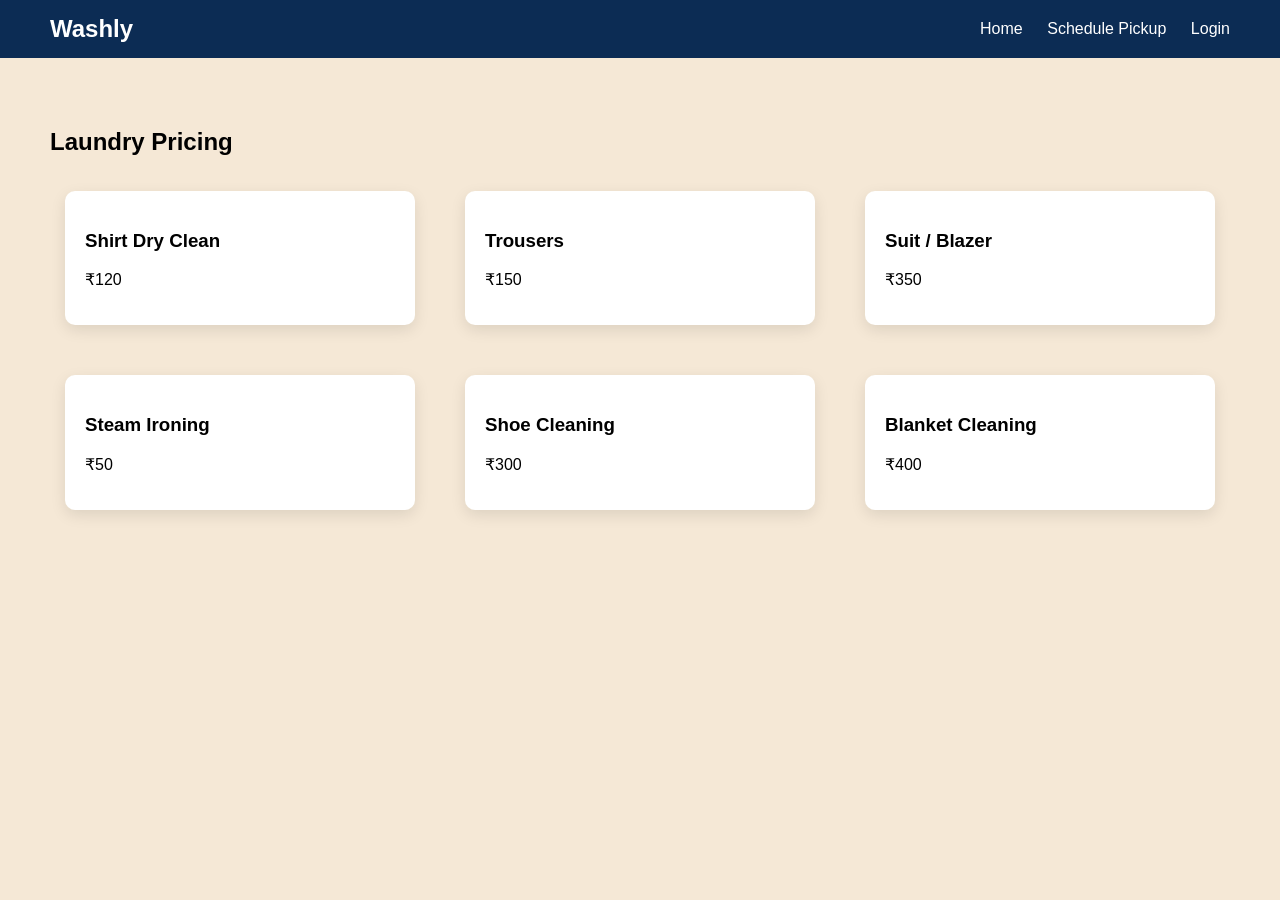
==== catalogue.html @ 0cab760c "Add files via upload" ====
<!DOCTYPE html>
<html>

<head>

<title>Washly Catalogue</title>
<link rel="stylesheet" href="style.css">

</head>

<body>

<nav>

<div class="logo">Washly</div>

<div>
<a href="index.html">Home</a>
<a href="schedule.html">Schedule Pickup</a>
<a href="login.html">Login</a>
</div>

</nav>


<div class="container">

<h2>Laundry Pricing</h2>

<div class="grid">

<div class="card">
<h3>Shirt Dry Clean</h3>
<p>₹120</p>
</div>

<div class="card">
<h3>Trousers</h3>
<p>₹150</p>
</div>

<div class="card">
<h3>Suit / Blazer</h3>
<p>₹350</p>
</div>

<div class="card">
<h3>Steam Ironing</h3>
<p>₹50</p>
</div>

<div class="card">
<h3>Shoe Cleaning</h3>
<p>₹300</p>
</div>

<div class="card">
<h3>Blanket Cleaning</h3>
<p>₹400</p>
</div>

</div>

</div>

</body>
</html>
---- style.css ----
body{
font-family: Arial, sans-serif;
margin:0;
background:#f5e8d6;
}

nav{
background:#0c2c54;
color:white;
padding:15px 50px;
display:flex;
justify-content:space-between;
align-items:center;
}

nav a{
color:white;
margin-left:20px;
text-decoration:none;
font-weight:500;
}

.logo{
font-size:24px;
font-weight:bold;
}

.hero{
background:#0c2c54;
color:white;
padding:100px 40px;
text-align:center;
}

button{
background:#e8d5b7;
border:none;
padding:12px 20px;
border-radius:6px;
cursor:pointer;
font-weight:bold;
}

.container{
padding:50px;
}

.card{
background:white;
padding:20px;
margin:15px;
border-radius:10px;
box-shadow:0 5px 15px rgba(0,0,0,0.1);
}

.grid{
display:grid;
grid-template-columns:repeat(3,1fr);
gap:20px;
}

input{
padding:10px;
width:250px;
margin:10px 0;
}

.time-slot{
background:#0c2c54;
color:white;
padding:12px;
margin:10px;
display:inline-block;
border-radius:6px;
cursor:pointer;
}
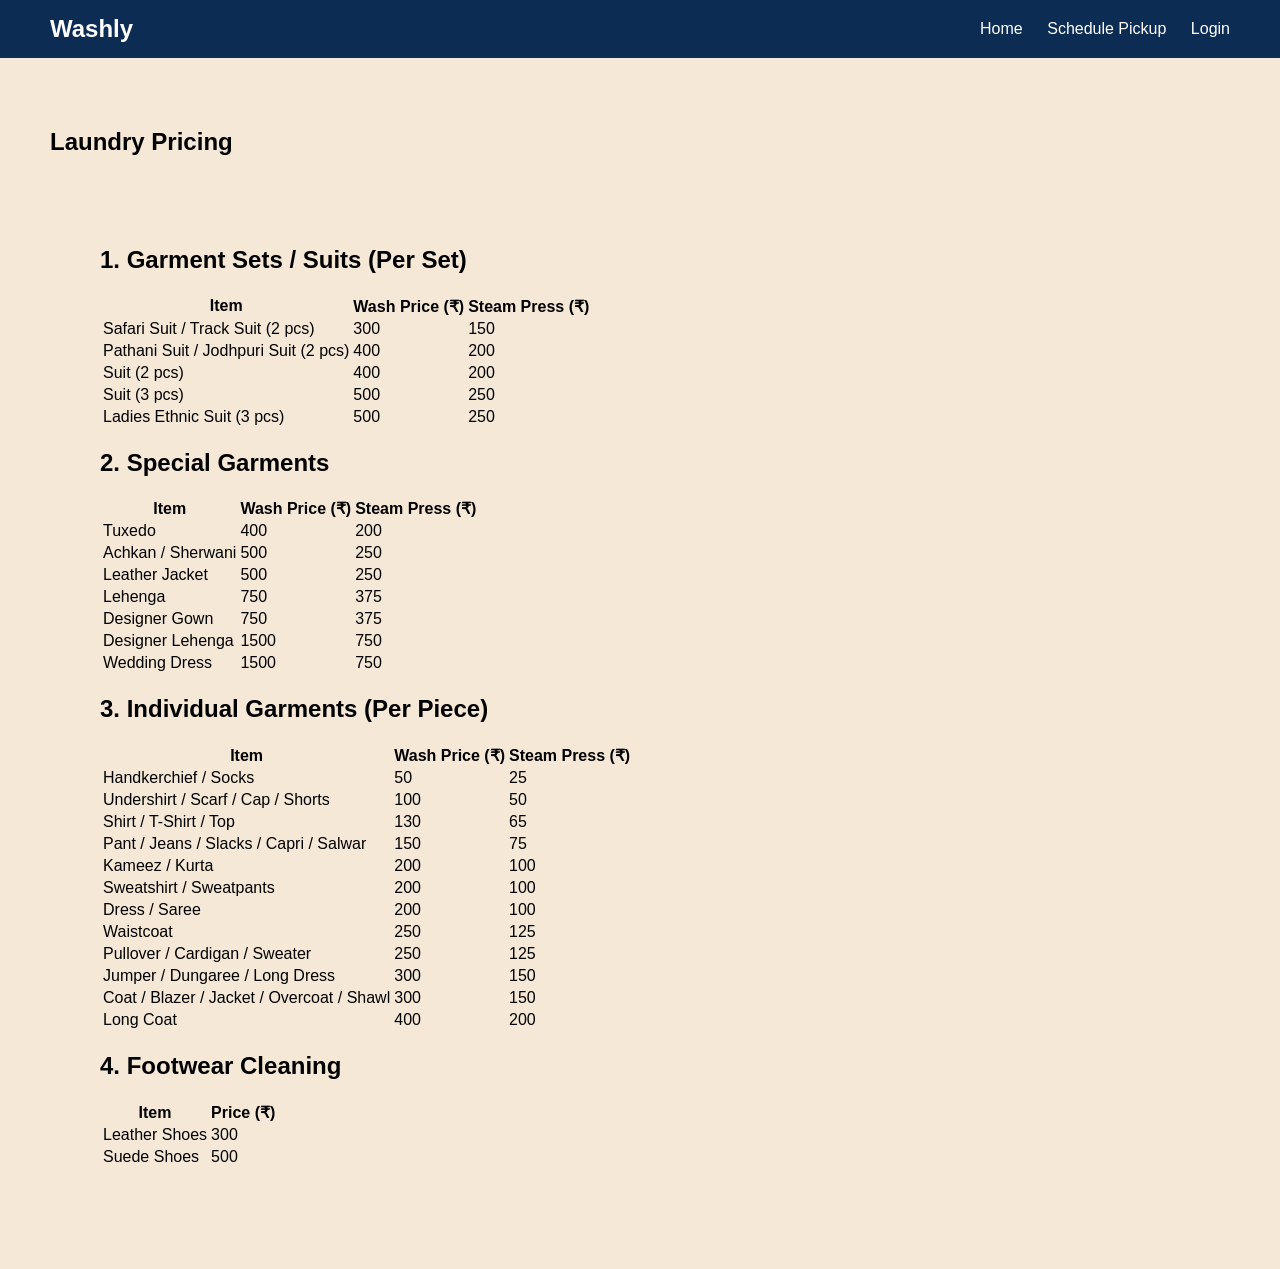
==== commit fbf52a79: "Enhance catalogue with detailed pricing tables Added detailed pricing sections for garment sets, spe" ====
--- a/catalogue.html
+++ b/catalogue.html
@@ -27,41 +27,93 @@
 
 <h2>Laundry Pricing</h2>
 
-<div class="grid">
+<div class="container">
 
-<div class="card">
-<h3>Shirt Dry Clean</h3>
-<p>₹120</p>
+<!-- 1. GARMENT SETS -->
+<div class="pricing-section">
+<h2>1. Garment Sets / Suits (Per Set)</h2>
+
+<table class="price-table">
+<tr>
+<th>Item</th>
+<th>Wash Price (₹)</th>
+<th>Steam Press (₹)</th>
+</tr>
+
+<tr><td>Safari Suit / Track Suit (2 pcs)</td><td>300</td><td>150</td></tr>
+<tr><td>Pathani Suit / Jodhpuri Suit (2 pcs)</td><td>400</td><td>200</td></tr>
+<tr><td>Suit (2 pcs)</td><td>400</td><td>200</td></tr>
+<tr><td>Suit (3 pcs)</td><td>500</td><td>250</td></tr>
+<tr><td>Ladies Ethnic Suit (3 pcs)</td><td>500</td><td>250</td></tr>
+
+</table>
 </div>
 
-<div class="card">
-<h3>Trousers</h3>
-<p>₹150</p>
+<!-- 2. SPECIAL GARMENTS -->
+<div class="pricing-section">
+<h2>2. Special Garments</h2>
+
+<table class="price-table">
+<tr>
+<th>Item</th>
+<th>Wash Price (₹)</th>
+<th>Steam Press (₹)</th>
+</tr>
+
+<tr><td>Tuxedo</td><td>400</td><td>200</td></tr>
+<tr><td>Achkan / Sherwani</td><td>500</td><td>250</td></tr>
+<tr><td>Leather Jacket</td><td>500</td><td>250</td></tr>
+<tr><td>Lehenga</td><td>750</td><td>375</td></tr>
+<tr><td>Designer Gown</td><td>750</td><td>375</td></tr>
+<tr><td>Designer Lehenga</td><td>1500</td><td>750</td></tr>
+<tr><td>Wedding Dress</td><td>1500</td><td>750</td></tr>
+
+</table>
 </div>
 
-<div class="card">
-<h3>Suit / Blazer</h3>
-<p>₹350</p>
+<!-- 3. INDIVIDUAL GARMENTS -->
+<div class="pricing-section">
+<h2>3. Individual Garments (Per Piece)</h2>
+
+<table class="price-table">
+<tr>
+<th>Item</th>
+<th>Wash Price (₹)</th>
+<th>Steam Press (₹)</th>
+</tr>
+
+<tr><td>Handkerchief / Socks</td><td>50</td><td>25</td></tr>
+<tr><td>Undershirt / Scarf / Cap / Shorts</td><td>100</td><td>50</td></tr>
+<tr><td>Shirt / T-Shirt / Top</td><td>130</td><td>65</td></tr>
+<tr><td>Pant / Jeans / Slacks / Capri / Salwar</td><td>150</td><td>75</td></tr>
+<tr><td>Kameez / Kurta</td><td>200</td><td>100</td></tr>
+<tr><td>Sweatshirt / Sweatpants</td><td>200</td><td>100</td></tr>
+<tr><td>Dress / Saree</td><td>200</td><td>100</td></tr>
+<tr><td>Waistcoat</td><td>250</td><td>125</td></tr>
+<tr><td>Pullover / Cardigan / Sweater</td><td>250</td><td>125</td></tr>
+<tr><td>Jumper / Dungaree / Long Dress</td><td>300</td><td>150</td></tr>
+<tr><td>Coat / Blazer / Jacket / Overcoat / Shawl</td><td>300</td><td>150</td></tr>
+<tr><td>Long Coat</td><td>400</td><td>200</td></tr>
+
+</table>
 </div>
 
-<div class="card">
-<h3>Steam Ironing</h3>
-<p>₹50</p>
-</div>
+<!-- 4. FOOTWEAR -->
+<div class="pricing-section">
+<h2>4. Footwear Cleaning</h2>
 
-<div class="card">
-<h3>Shoe Cleaning</h3>
-<p>₹300</p>
-</div>
+<table class="price-table">
+<tr>
+<th>Item</th>
+<th>Price (₹)</th>
+</tr>
 
-<div class="card">
-<h3>Blanket Cleaning</h3>
-<p>₹400</p>
+<tr><td>Leather Shoes</td><td>300</td></tr>
+<tr><td>Suede Shoes</td><td>500</td></tr>
+
+</table>
 </div>
 
 </div>
-
-</div>
-
 </body>
-</html>+</html>
--- a/style.css
+++ b/style.css
@@ -73,4 +73,76 @@
 display:inline-block;
 border-radius:6px;
 cursor:pointer;
-}+}
+
+/* MAIN LAYOUT */
+.main {
+  display: flex;
+  height: 90vh;
+}
+
+/* LEFT SIDE */
+.login-box {
+  width: 50%;
+  background: white;
+  display: flex;
+  flex-direction: column;
+  justify-content: center;
+  padding: 80px;
+}
+
+.login-box h2 {
+  font-size: 28px;
+  color: #1e3a8a;
+}
+
+.sub {
+  margin: 10px 0 30px;
+  color: #777;
+}
+
+/* FORM */
+form input {
+  width: 100%;
+  padding: 12px;
+  margin-bottom: 15px;
+  border: 1px solid #ddd;
+  border-radius: 6px;
+}
+
+form button {
+  width: 100%;
+  padding: 12px;
+  background: #1e3a8a; /* blue */
+  color: white;
+  border: none;
+  border-radius: 6px;
+  cursor: pointer;
+}
+
+form button:hover {
+  background: #16307a;
+}
+
+.signup {
+  margin-top: 15px;
+  font-size: 14px;
+}
+
+.signup span {
+  color: #1e3a8a;
+  cursor: pointer;
+}
+
+/* RIGHT SIDE */
+.visual {
+  width: 50%;
+  background: #eaddcf; /* beige tone */
+  display: flex;
+  align-items: center;
+  justify-content: center;
+}
+
+.visual img {
+  width: 60%;
+}
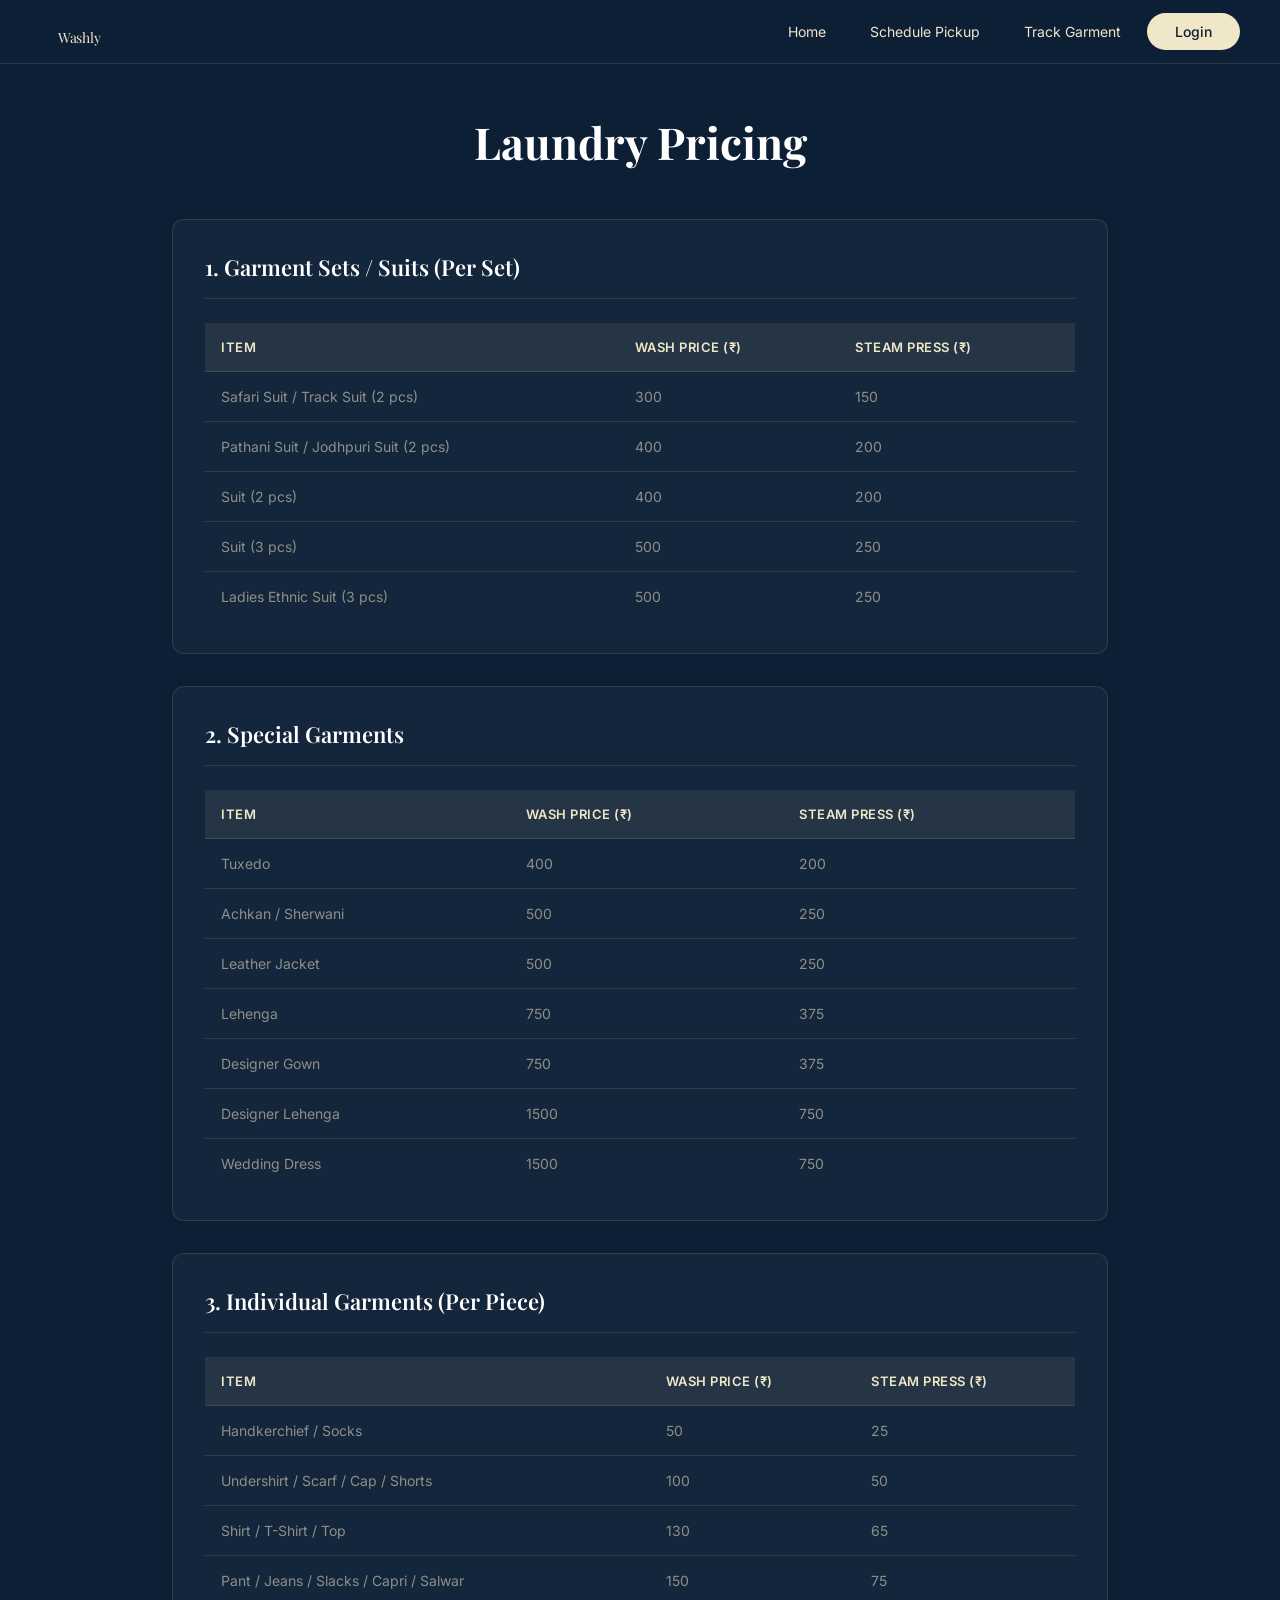
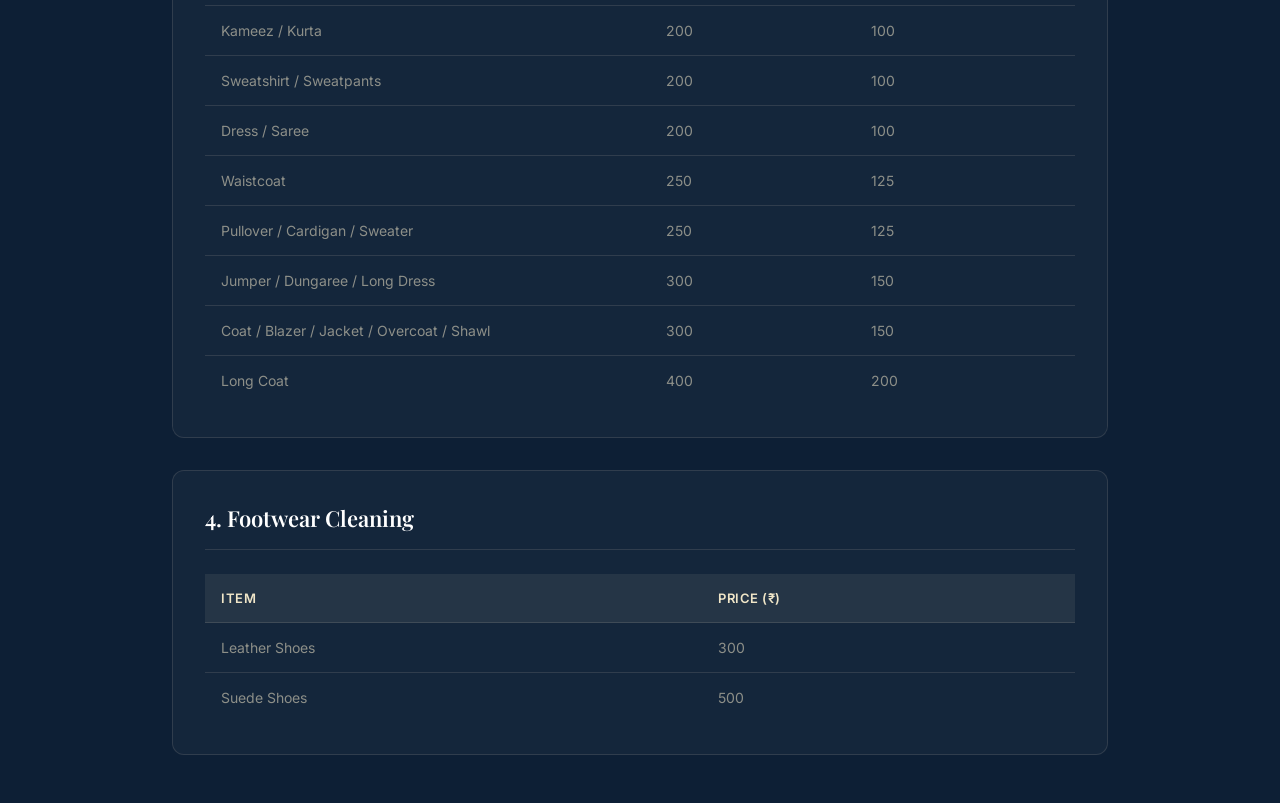
==== commit 6921c123: "Update catalogue.html" ====
--- a/catalogue.html
+++ b/catalogue.html
@@ -1,119 +1,399 @@
 <!DOCTYPE html>
-<html>
-
+<html lang="en">
 <head>
-
-<title>Washly Catalogue</title>
-<link rel="stylesheet" href="style.css">
-
+  <meta charset="UTF-8">
+  <meta name="viewport" content="width=device-width, initial-scale=1.0">
+  <title>Catalogue - Washly</title>
+  <link rel="preconnect" href="https://fonts.googleapis.com">
+  <link rel="preconnect" href="https://fonts.gstatic.com" crossorigin>
+  <link href="https://fonts.googleapis.com/css2?family=Playfair+Display:ital,wght@0,600;0,700;1,600&family=Inter:wght@400;500;600&display=swap" rel="stylesheet">
+  <style>
+    * {
+      margin: 0;
+      padding: 0;
+      box-sizing: border-box;
+    }
+
+    :root {
+      --navy: #0d1f35;
+      --navy-mid: #122540;
+      --navy-light: #1a3050;
+      --cream: #f0e6c8;
+      --cream-muted: #c9b98a;
+      --white: #ffffff;
+      --text-muted: rgba(240, 230, 200, 0.55);
+      --border: rgba(240, 230, 200, 0.12);
+    }
+
+    body {
+      font-family: 'Inter', sans-serif;
+      background: var(--navy);
+      color: var(--cream);
+      min-height: 100vh;
+    }
+
+    /* NAVIGATION */
+    nav {
+      display: flex;
+      align-items: center;
+      justify-content: space-between;
+      padding: 0 2.5rem;
+      height: 64px;
+      background: var(--navy);
+      border-bottom: 0.5px solid var(--border);
+      position: sticky;
+      top: 0;
+      z-index: 10;
+    }
+
+    .logo {
+      font-family: 'Playfair Display', serif;
+      font-size: 27px;
+      font-weight: 700;
+      color: var(--cream);
+      text-decoration: none;
+      cursor: pointer;
+      letter-spacing: -0.3px;
+      transition: color 0.15s;
+    }
+
+    .logo a {
+      text-decoration: none;
+      color: inherit;
+      transition: color 0.15s;
+    }
+
+    .logo a:hover {
+      color: var(--white);
+    }
+
+    nav > div:last-child {
+      display: flex;
+      gap: 8px;
+      align-items: center;
+    }
+
+    nav a {
+      text-decoration: none;
+      color: var(--cream);
+      font-size: 14px;
+      font-weight: 400;
+      padding: 8px 18px;
+      border-radius: 999px;
+      transition: all 0.15s;
+    }
+
+    nav a:not(.cta):hover {
+      color: var(--white);
+      background: rgba(240, 230, 200, 0.05);
+    }
+
+    nav a.cta {
+      background: var(--cream);
+      color: var(--navy);
+      font-weight: 500;
+      padding: 10px 28px;
+      border: none;
+      cursor: pointer;
+      transition: all 0.15s;
+    }
+
+    nav a.cta:hover {
+      background: var(--cream-muted);
+    }
+
+    /* MAIN CONTAINER */
+    .main-container {
+      max-width: 1000px;
+      margin: 3rem auto;
+      padding: 0 2rem;
+    }
+
+    .page-title {
+      font-family: 'Playfair Display', serif;
+      font-size: 44px;
+      font-weight: 700;
+      color: var(--white);
+      text-align: center;
+      margin-bottom: 3rem;
+    }
+
+    /* PRICING SECTIONS */
+    .pricing-section {
+      background: rgba(255, 255, 255, 0.03);
+      border: 0.5px solid var(--border);
+      border-radius: 12px;
+      padding: 2rem;
+      margin-bottom: 2rem;
+    }
+
+    .pricing-section h2 {
+      font-family: 'Playfair Display', serif;
+      font-size: 22px;
+      font-weight: 600;
+      color: var(--white);
+      margin-bottom: 1.5rem;
+      padding-bottom: 1rem;
+      border-bottom: 0.5px solid var(--border);
+    }
+
+    /* PRICING TABLE */
+    .price-table {
+      width: 100%;
+      border-collapse: collapse;
+    }
+
+    .price-table th {
+      background: rgba(240, 230, 200, 0.08);
+      color: var(--cream);
+      padding: 1rem;
+      text-align: left;
+      font-weight: 600;
+      font-size: 13px;
+      letter-spacing: 0.5px;
+      text-transform: uppercase;
+      border-bottom: 0.5px solid var(--border);
+    }
+
+    .price-table td {
+      padding: 1rem;
+      border-bottom: 0.5px solid var(--border);
+      color: var(--text-muted);
+      font-size: 14px;
+    }
+
+    .price-table tr:hover {
+      background: rgba(240, 230, 200, 0.04);
+    }
+
+    .price-table tr:last-child td {
+      border-bottom: none;
+    }
+
+    /* RESPONSIVE */
+    @media (max-width: 768px) {
+      nav {
+        padding: 0 1.5rem;
+      }
+
+      nav > div:last-child a:not(.cta) {
+        display: none;
+      }
+
+      .page-title {
+        font-size: 32px;
+      }
+
+      .main-container {
+        padding: 0 1rem;
+      }
+
+      .pricing-section {
+        padding: 1.5rem;
+      }
+
+      .price-table {
+        font-size: 12px;
+      }
+
+      .price-table th,
+      .price-table td {
+        padding: 0.75rem;
+      }
+    }
+  </style>
 </head>
 
 <body>
 
 <nav>
-
-<div class="logo">Washly</div>
-
-<div>
-<a href="index.html">Home</a>
-<a href="schedule.html">Schedule Pickup</a>
-<a href="login.html">Login</a>
+  <div class="logo"><a href="index.html">Washly</a></div>
+  <div>
+    <a href="index.html">Home</a>
+    <a href="schedule.html">Schedule Pickup</a>
+    <a href="dashboard.html">Track Garment</a>
+    <a href="login.html" class="cta">Login</a>
+  </div>
+</nav>
+
+<div class="main-container">
+  <h1 class="page-title">Laundry Pricing</h1>
+
+  <!-- 1. GARMENT SETS -->
+  <div class="pricing-section">
+    <h2>1. Garment Sets / Suits (Per Set)</h2>
+    <table class="price-table">
+      <tr>
+        <th>Item</th>
+        <th>Wash Price (₹)</th>
+        <th>Steam Press (₹)</th>
+      </tr>
+      <tr>
+        <td>Safari Suit / Track Suit (2 pcs)</td>
+        <td>300</td>
+        <td>150</td>
+      </tr>
+      <tr>
+        <td>Pathani Suit / Jodhpuri Suit (2 pcs)</td>
+        <td>400</td>
+        <td>200</td>
+      </tr>
+      <tr>
+        <td>Suit (2 pcs)</td>
+        <td>400</td>
+        <td>200</td>
+      </tr>
+      <tr>
+        <td>Suit (3 pcs)</td>
+        <td>500</td>
+        <td>250</td>
+      </tr>
+      <tr>
+        <td>Ladies Ethnic Suit (3 pcs)</td>
+        <td>500</td>
+        <td>250</td>
+      </tr>
+    </table>
+  </div>
+
+  <!-- 2. SPECIAL GARMENTS -->
+  <div class="pricing-section">
+    <h2>2. Special Garments</h2>
+    <table class="price-table">
+      <tr>
+        <th>Item</th>
+        <th>Wash Price (₹)</th>
+        <th>Steam Press (₹)</th>
+      </tr>
+      <tr>
+        <td>Tuxedo</td>
+        <td>400</td>
+        <td>200</td>
+      </tr>
+      <tr>
+        <td>Achkan / Sherwani</td>
+        <td>500</td>
+        <td>250</td>
+      </tr>
+      <tr>
+        <td>Leather Jacket</td>
+        <td>500</td>
+        <td>250</td>
+      </tr>
+      <tr>
+        <td>Lehenga</td>
+        <td>750</td>
+        <td>375</td>
+      </tr>
+      <tr>
+        <td>Designer Gown</td>
+        <td>750</td>
+        <td>375</td>
+      </tr>
+      <tr>
+        <td>Designer Lehenga</td>
+        <td>1500</td>
+        <td>750</td>
+      </tr>
+      <tr>
+        <td>Wedding Dress</td>
+        <td>1500</td>
+        <td>750</td>
+      </tr>
+    </table>
+  </div>
+
+  <!-- 3. INDIVIDUAL GARMENTS -->
+  <div class="pricing-section">
+    <h2>3. Individual Garments (Per Piece)</h2>
+    <table class="price-table">
+      <tr>
+        <th>Item</th>
+        <th>Wash Price (₹)</th>
+        <th>Steam Press (₹)</th>
+      </tr>
+      <tr>
+        <td>Handkerchief / Socks</td>
+        <td>50</td>
+        <td>25</td>
+      </tr>
+      <tr>
+        <td>Undershirt / Scarf / Cap / Shorts</td>
+        <td>100</td>
+        <td>50</td>
+      </tr>
+      <tr>
+        <td>Shirt / T-Shirt / Top</td>
+        <td>130</td>
+        <td>65</td>
+      </tr>
+      <tr>
+        <td>Pant / Jeans / Slacks / Capri / Salwar</td>
+        <td>150</td>
+        <td>75</td>
+      </tr>
+      <tr>
+        <td>Kameez / Kurta</td>
+        <td>200</td>
+        <td>100</td>
+      </tr>
+      <tr>
+        <td>Sweatshirt / Sweatpants</td>
+        <td>200</td>
+        <td>100</td>
+      </tr>
+      <tr>
+        <td>Dress / Saree</td>
+        <td>200</td>
+        <td>100</td>
+      </tr>
+      <tr>
+        <td>Waistcoat</td>
+        <td>250</td>
+        <td>125</td>
+      </tr>
+      <tr>
+        <td>Pullover / Cardigan / Sweater</td>
+        <td>250</td>
+        <td>125</td>
+      </tr>
+      <tr>
+        <td>Jumper / Dungaree / Long Dress</td>
+        <td>300</td>
+        <td>150</td>
+      </tr>
+      <tr>
+        <td>Coat / Blazer / Jacket / Overcoat / Shawl</td>
+        <td>300</td>
+        <td>150</td>
+      </tr>
+      <tr>
+        <td>Long Coat</td>
+        <td>400</td>
+        <td>200</td>
+      </tr>
+    </table>
+  </div>
+
+  <!-- 4. FOOTWEAR -->
+  <div class="pricing-section">
+    <h2>4. Footwear Cleaning</h2>
+    <table class="price-table">
+      <tr>
+        <th>Item</th>
+        <th>Price (₹)</th>
+      </tr>
+      <tr>
+        <td>Leather Shoes</td>
+        <td>300</td>
+      </tr>
+      <tr>
+        <td>Suede Shoes</td>
+        <td>500</td>
+      </tr>
+    </table>
+  </div>
 </div>
 
-</nav>
-
-
-<div class="container">
-
-<h2>Laundry Pricing</h2>
-
-<div class="container">
-
-<!-- 1. GARMENT SETS -->
-<div class="pricing-section">
-<h2>1. Garment Sets / Suits (Per Set)</h2>
-
-<table class="price-table">
-<tr>
-<th>Item</th>
-<th>Wash Price (₹)</th>
-<th>Steam Press (₹)</th>
-</tr>
-
-<tr><td>Safari Suit / Track Suit (2 pcs)</td><td>300</td><td>150</td></tr>
-<tr><td>Pathani Suit / Jodhpuri Suit (2 pcs)</td><td>400</td><td>200</td></tr>
-<tr><td>Suit (2 pcs)</td><td>400</td><td>200</td></tr>
-<tr><td>Suit (3 pcs)</td><td>500</td><td>250</td></tr>
-<tr><td>Ladies Ethnic Suit (3 pcs)</td><td>500</td><td>250</td></tr>
-
-</table>
-</div>
-
-<!-- 2. SPECIAL GARMENTS -->
-<div class="pricing-section">
-<h2>2. Special Garments</h2>
-
-<table class="price-table">
-<tr>
-<th>Item</th>
-<th>Wash Price (₹)</th>
-<th>Steam Press (₹)</th>
-</tr>
-
-<tr><td>Tuxedo</td><td>400</td><td>200</td></tr>
-<tr><td>Achkan / Sherwani</td><td>500</td><td>250</td></tr>
-<tr><td>Leather Jacket</td><td>500</td><td>250</td></tr>
-<tr><td>Lehenga</td><td>750</td><td>375</td></tr>
-<tr><td>Designer Gown</td><td>750</td><td>375</td></tr>
-<tr><td>Designer Lehenga</td><td>1500</td><td>750</td></tr>
-<tr><td>Wedding Dress</td><td>1500</td><td>750</td></tr>
-
-</table>
-</div>
-
-<!-- 3. INDIVIDUAL GARMENTS -->
-<div class="pricing-section">
-<h2>3. Individual Garments (Per Piece)</h2>
-
-<table class="price-table">
-<tr>
-<th>Item</th>
-<th>Wash Price (₹)</th>
-<th>Steam Press (₹)</th>
-</tr>
-
-<tr><td>Handkerchief / Socks</td><td>50</td><td>25</td></tr>
-<tr><td>Undershirt / Scarf / Cap / Shorts</td><td>100</td><td>50</td></tr>
-<tr><td>Shirt / T-Shirt / Top</td><td>130</td><td>65</td></tr>
-<tr><td>Pant / Jeans / Slacks / Capri / Salwar</td><td>150</td><td>75</td></tr>
-<tr><td>Kameez / Kurta</td><td>200</td><td>100</td></tr>
-<tr><td>Sweatshirt / Sweatpants</td><td>200</td><td>100</td></tr>
-<tr><td>Dress / Saree</td><td>200</td><td>100</td></tr>
-<tr><td>Waistcoat</td><td>250</td><td>125</td></tr>
-<tr><td>Pullover / Cardigan / Sweater</td><td>250</td><td>125</td></tr>
-<tr><td>Jumper / Dungaree / Long Dress</td><td>300</td><td>150</td></tr>
-<tr><td>Coat / Blazer / Jacket / Overcoat / Shawl</td><td>300</td><td>150</td></tr>
-<tr><td>Long Coat</td><td>400</td><td>200</td></tr>
-
-</table>
-</div>
-
-<!-- 4. FOOTWEAR -->
-<div class="pricing-section">
-<h2>4. Footwear Cleaning</h2>
-
-<table class="price-table">
-<tr>
-<th>Item</th>
-<th>Price (₹)</th>
-</tr>
-
-<tr><td>Leather Shoes</td><td>300</td></tr>
-<tr><td>Suede Shoes</td><td>500</td></tr>
-
-</table>
-</div>
-
-</div>
 </body>
 </html>
